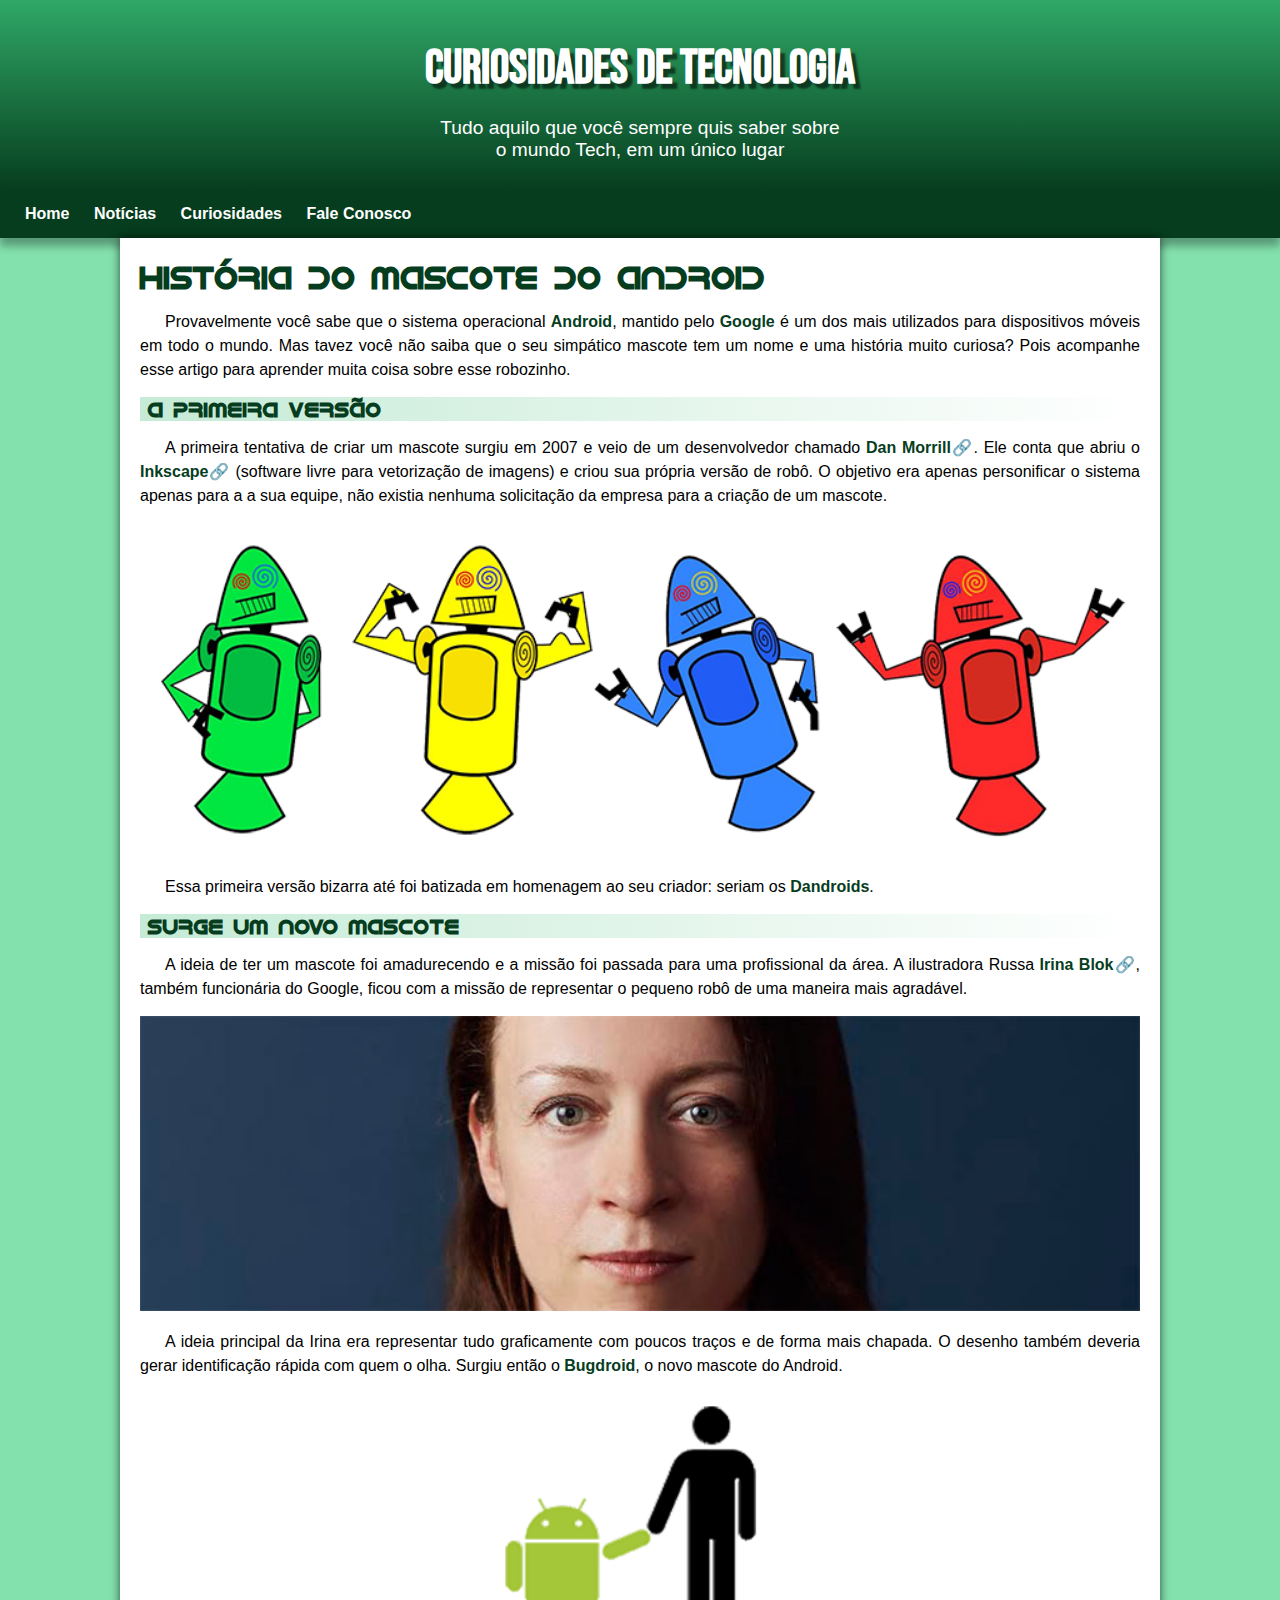
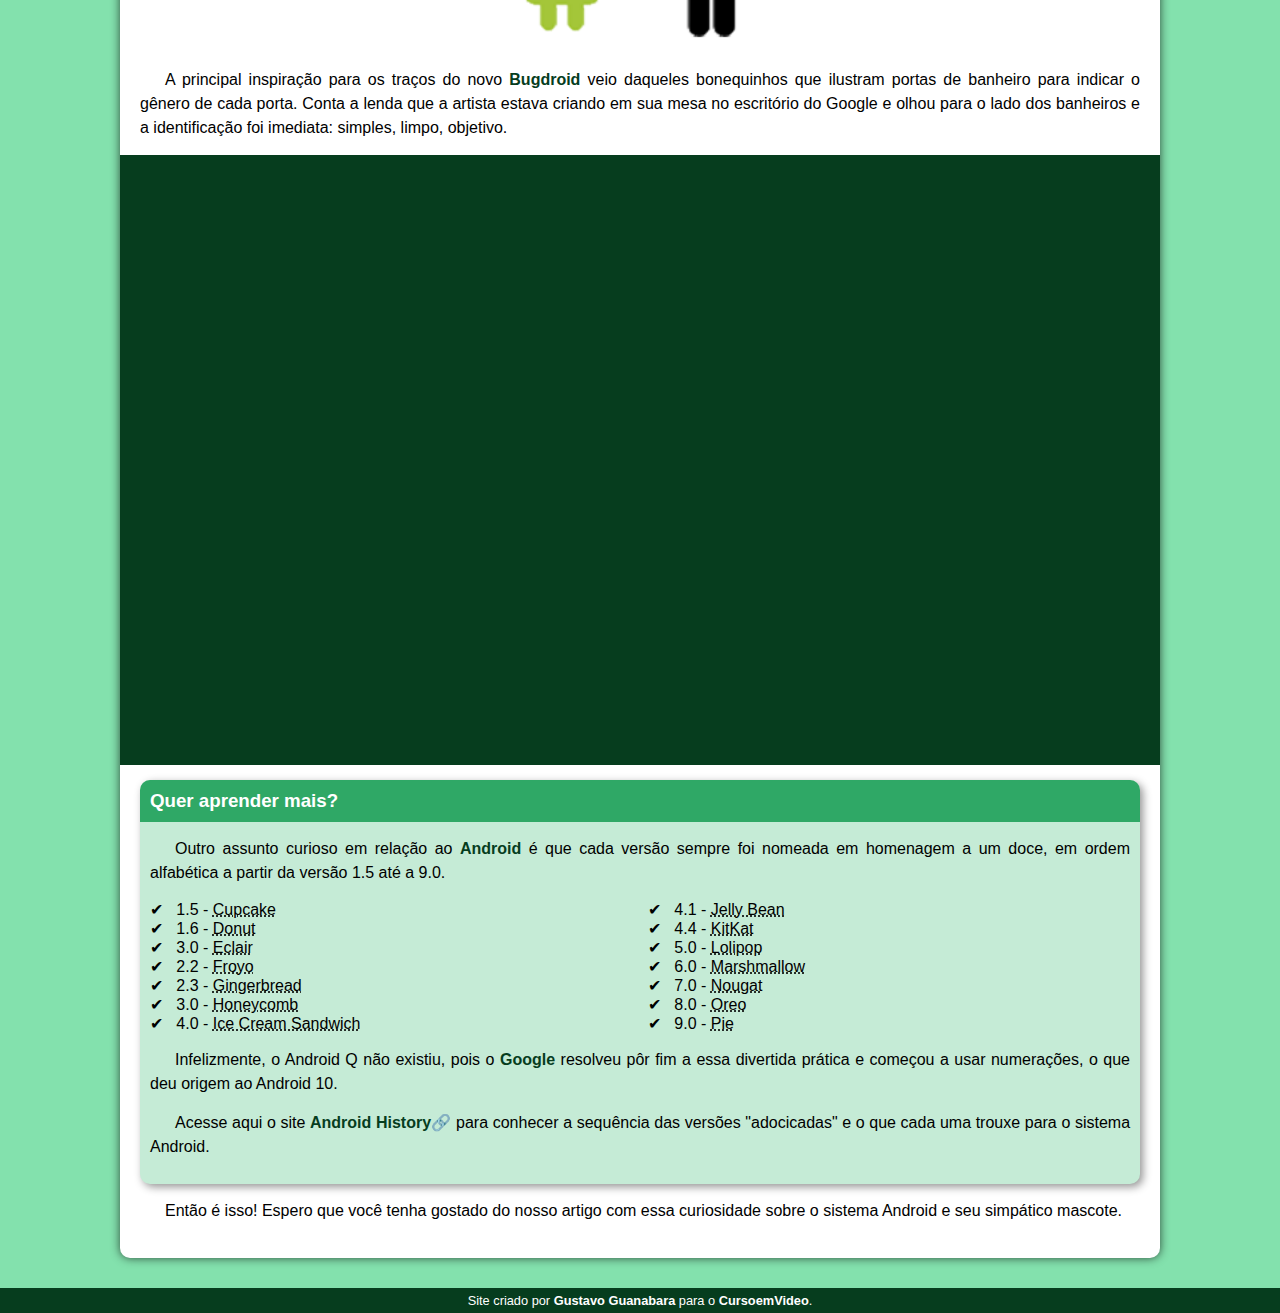
==== d010/d010/index.html @ 7aedd362 "Initial commit" ====
<!DOCTYPE html>
<html lang="pt-br">
<head>
    <meta charset="UTF-8">
    <meta name="viewport" content="width=device-width, initial-scale=1.0">
    <title>Projeto</title>
    <link rel="shortcut icon" href="imagens/favicon.ico" type="image/x-icon">
    <link rel="stylesheet" href="style.css">
</head>
<body>
    <header>
        <h1>Curiosidades de Tecnologia</h1>
        
        <p>Tudo aquilo que você sempre quis saber sobre o mundo Tech, em um único lugar</p>
    </header>

    <nav>
        <a href="#">Home</a>
        <a href="#">Notícias</a>
        <a href="#">Curiosidades</a>
        <a href="#">Fale Conosco</a>
    </nav>

    <main>
        <article>
            <h1>História do Mascote do Android</h1>

            <p>Provavelmente você sabe que o sistema operacional <strong>Android</strong>, mantido pelo <strong>Google</strong> é um dos mais utilizados para dispositivos móveis em todo o mundo. Mas tavez você não saiba que o seu simpático mascote tem um nome e uma história muito curiosa? Pois acompanhe esse artigo para aprender muita coisa sobre esse robozinho.</p>

            <h2>A primeira versão</h2>

            <p>A primeira tentativa de criar um mascote surgiu em 2007 e veio de um desenvolvedor chamado <a href="https://androidcommunity.com/dan-morrill-shows-us-the-android-mascot-that-almost-was-20130103/" target="_blank" class="externo">Dan Morrill</a>. Ele conta que abriu o <a href="#" class="externo">Inkscape</a> (software livre para vetorização de imagens) e criou sua própria versão de robô. O objetivo era apenas personificar o sistema apenas para a a sua equipe, não existia nenhuma solicitação da empresa para a criação de um mascote.</p>

            <picture>
                <source media="(max-width: 550px)" srcset="imagens/dan-droids-pq.png">
                <img src="imagens/dan-droids.png" alt="Dan-droids">
            </picture>

            <p>Essa primeira versão bizarra até foi batizada em homenagem ao seu criador: seriam os <strong>Dandroids</strong>.</p>

            <h2>Surge um novo mascote</h2>

            <p>A ideia de ter um mascote foi amadurecendo e a missão foi passada para uma profissional da área. A ilustradora Russa <a href="#" class="externo">Irina Blok</a>, também funcionária do Google, ficou com a missão de representar o pequeno robô de uma maneira mais agradável.</p>

            <picture>
                <source media="(max-width: 550px)" srcset="imagens/irina-blok-pq.jpg">
                <img src="imagens/irina-blok.jpg" alt="Irina Blok">
            </picture>

            <p>A ideia principal da Irina era representar tudo graficamente com poucos traços e de forma mais chapada. O desenho também deveria gerar identificação rápida com quem o olha. Surgiu então o <strong>Bugdroid</strong>, o novo mascote do Android.</p>

            <img src="imagens/bugdroid.png" alt="Bugdroid" class="pequena">

            <p>A principal inspiração para os traços do novo <strong>Bugdroid </strong>veio daqueles bonequinhos que ilustram portas de banheiro para indicar o gênero de cada porta. Conta a lenda que a artista estava criando em sua mesa no escritório do Google e olhou para o lado dos banheiros e a identificação foi imediata: simples, limpo, objetivo.</p>

            <div class="video">
                <iframe width="560" height="315" src="https://www.youtube.com/embed/l2UDgpLz20M?si=6eUzVnoIM3lFXTU6" title="YouTube video player" frameborder="0" allow="accelerometer; autoplay; clipboard-write; encrypted-media; gyroscope; picture-in-picture; web-share" referrerpolicy="strict-origin-when-cross-origin" allowfullscreen></iframe>
            </div>

                <aside>
                    <h3>Quer aprender mais?</h3>

                    <p>Outro assunto curioso em relação ao <strong>Android</strong> é que cada versão sempre foi nomeada em homenagem a um doce, em ordem alfabética a partir da versão 1.5 até a 9.0.</p>

                    <ul>
                        <li>
                            1.5 - <abbr title="Bolo de copo">Cupcake</abbr>
                        </li>
                        <li>
                            1.6 - <abbr title="Rosquinha">Donut</abbr>
                        </li>
                        <li>
                            3.0 - <abbr title="Bomba">Eclair</abbr>
                        </li>
                        <li>
                            2.2 - <abbr title="Iogurte">Froyo</abbr>
                        </li>
                        <li>
                            2.3 - <abbr title="Biscoito de Gengibre">Gingerbread</abbr>
                        </li>
                        <li>
                            3.0 - <abbr title="Favo de Mel">Honeycomb</abbr>
                        </li>
                        <li>
                            4.0 - <abbr title="Sanduíche de Sorvete">Ice Cream Sandwich</abbr>
                        </li>
                        <li>
                            4.1 - <abbr title="Jujuba">Jelly Bean</abbr>
                        </li>
                        <li>
                            4.4 - <abbr title="Kitkat">KitKat</abbr>
                        </li>
                        <li>
                            5.0 - <abbr title="Pirulito">Lolipop</abbr>
                        </li>
                        <li>
                            6.0 - <abbr title="Marshmallow">Marshmallow</abbr>
                        </li>
                        <li>
                            7.0 - <abbr title="Torrone">Nougat</abbr>
                        </li>
                        <li>
                            8.0 - <abbr title="Oreo">Oreo</abbr>
                        </li>
                        <li>
                            9.0 - <abbr title="Torta">Pie</abbr>
                        </li>
                    </ul>

                    <p>Infelizmente, o Android Q não existiu, pois o <strong>Google </strong>resolveu pôr fim a essa divertida prática e começou a usar numerações, o que deu origem ao Android 10.</p>

                    <p>Acesse aqui o site <a href="https://www.android.com/intl/en_uk/history/" target="_blank" class="externo">Android History</a> para conhecer a sequência das versões "adocicadas" e o que cada uma trouxe para o sistema Android.</p>
                </aside>
            
            <p>Então é isso! Espero que você tenha gostado do nosso artigo com essa curiosidade sobre o sistema Android e seu simpático mascote.</p>
        </article>
    </main>
            
    <footer>Site criado por <a href="https://gustavoguanabara.github.io/" target="_blank">Gustavo Guanabara</a> para o <a href="https://www.youtube.com/cursoemvideo" target="_blank">CursoemVideo</a>.</footer>
</body>
</html>
---- d010/d010/style.css ----
@charset "UTF-8";

@import url('https://fonts.googleapis.com/css2?family=Bebas+Neue&family=Orbitron:wght@400..900&display=swap');
@font-face {
    font-family: 'Android';
    src: url(fontes/idroid.otf);
}

:root {
    --cor0: #c5ebd6;
    --cor1: #83E1AD;
    --cor2: #3DDC84;
    --cor3: #2FA866;
    --cor4: #1A5C37;
    --cor5: #063d1e;

    --fontepadrao: Arial, Helvetica, sans-serif;
    --fontedestaque: 'Bebas Neue', cursive;
    --fonteandroid: 'Android', cursive;
}

* {
    margin: 0px;
    padding: 0px;
}

a.externo::after {
    content: '\1F517';
}

body {
    background-color: var(--cor1);
    font-family: var(--fontepadrao);
}

header {
    background-image: linear-gradient(to bottom, var(--cor3), var(--cor5));
    padding-top: 40px;
    min-height: 150px;
    text-align: center;
}

header > h1 {
    color: white;
    font-family: var(--fontedestaque);
    font-size: 3em;
    margin-bottom: 20px;
    text-shadow: 5px 5px 2px rgba(0, 0, 0, 0.541);
} 

header > p {
    color: white;
    font-family: var(--fontepadrao);
    font-size: 1.2em;
    max-width: 400px;
    margin: auto;
}

/*Por conta do 'max-width', o parágrafo virou um bloco, por isso 'margin: auto' e não 'text-align'*/

nav {
    background-color: var(--cor5);
    box-shadow: 0px 8px 8px rgba(0, 0, 0, 0.322);
    padding: 15px;
}

nav a {
    text-decoration: none;
    color: white;
    font-weight: bold;
    padding: 10px;
    border-radius: 5px;
}

nav a:hover {
    color: var(--cor5);
    background-color: var(--cor3);
}

main {
    min-width: 300px;
    max-width: 1000px;
    margin: auto;
    margin-bottom: 30px;
    padding: 20px;
    background-color: white;
    box-shadow: 0px 0px 10px rgba(0, 0, 0, 0.671);
    border-bottom-left-radius: 10px;
    border-bottom-right-radius: 10px;
}

main p{
    text-align: justify;
    margin: 15px 0px;
    text-indent: 25px;
    font-size: 1em;
    line-height: 1.5em;
}

main h1 {
    color: var(--cor5);
    font-family: var(--fonteandroid);
}

main h2 {
    color: var(--cor5);
    font-family: var(--fonteandroid);
    font-size: 1.3em;
    background-image: linear-gradient(to right, var(--cor0), transparent);
    text-indent: 8px;
}

main strong{
    color: var(--cor5);
    font-weight: bolder;
}

main a{
    text-decoration: none;
    color: var(--cor5);
    font-weight: bold;
}

main a:hover {
    text-decoration: underline;
    color: var(--cor4);
}

main img {
    width: 100%;
    margin: auto;
}

main img.pequena {
    width: 40%;
    display: block;
    margin: auto;
}

div.video {
    background-color: var(--cor5);
    margin: 0px -20px 15px -20px;
    padding: 20px 20px 59% 20px;
    position: relative;
}

div.video > iframe {
    position: absolute;
    top: 7%;
    left: 7%;
    width: 85%;
    height: 85%;
}

aside {
    background-color: var(--cor0);
    padding: 10px;
    border-radius: 10px;
    box-shadow: 3px 3px 8px rgba(0, 0, 0, 0.418);
}

aside>ul {
    list-style-type: '\2714\00A0\00A0';
    list-style-position: inside;
    columns: 2;
}

aside>h3{
    background-color: var(--cor3);
    color: white;
    padding: 10px;
    margin: -10px -10px 0px -10px;
    border-radius: 10px 10px 0px 0px;
}

footer {
    background-color: var(--cor5);
    color: white;
    text-align: center;
    font-size: 0.8em;
    padding: 5px;
}

footer a {
    color: white;
    text-decoration: none;
    font-weight: bolder;
}

footer a:hover {
    text-decoration: underline;
    color: var(--cor1);
}
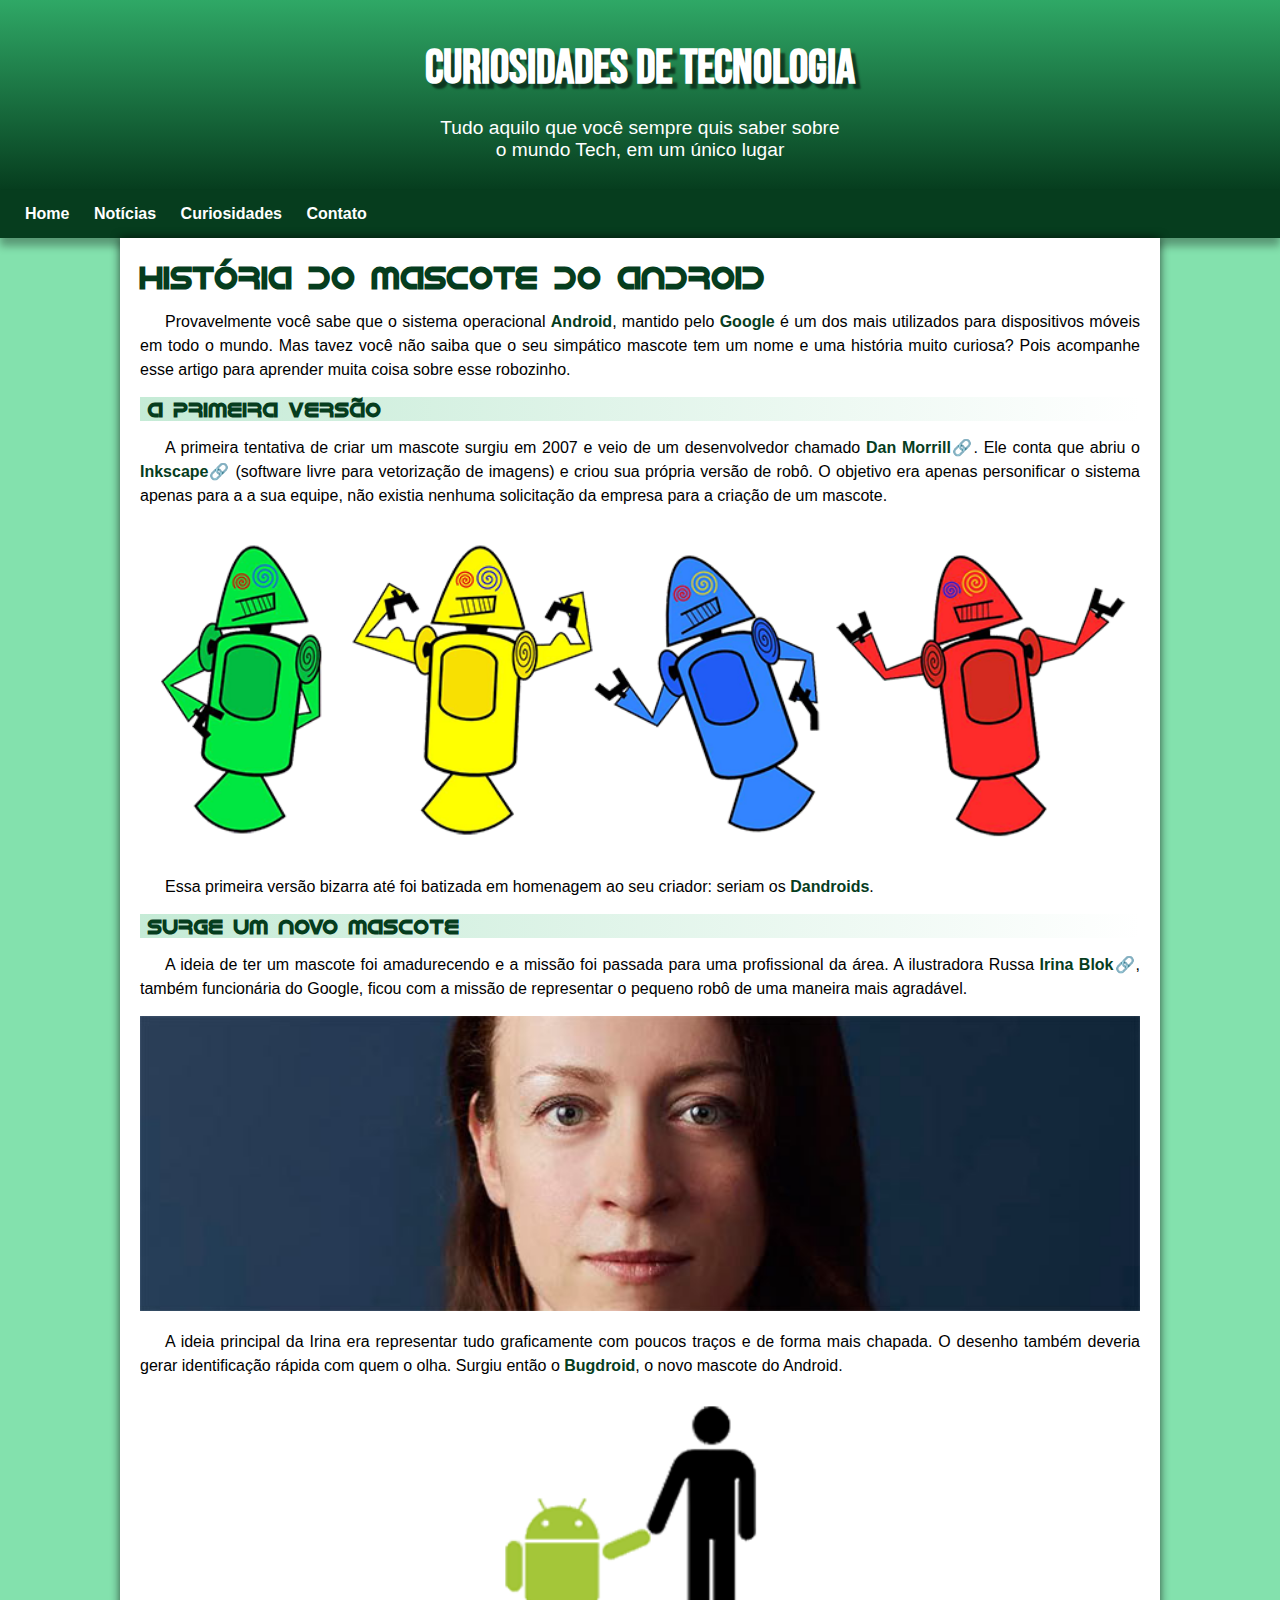
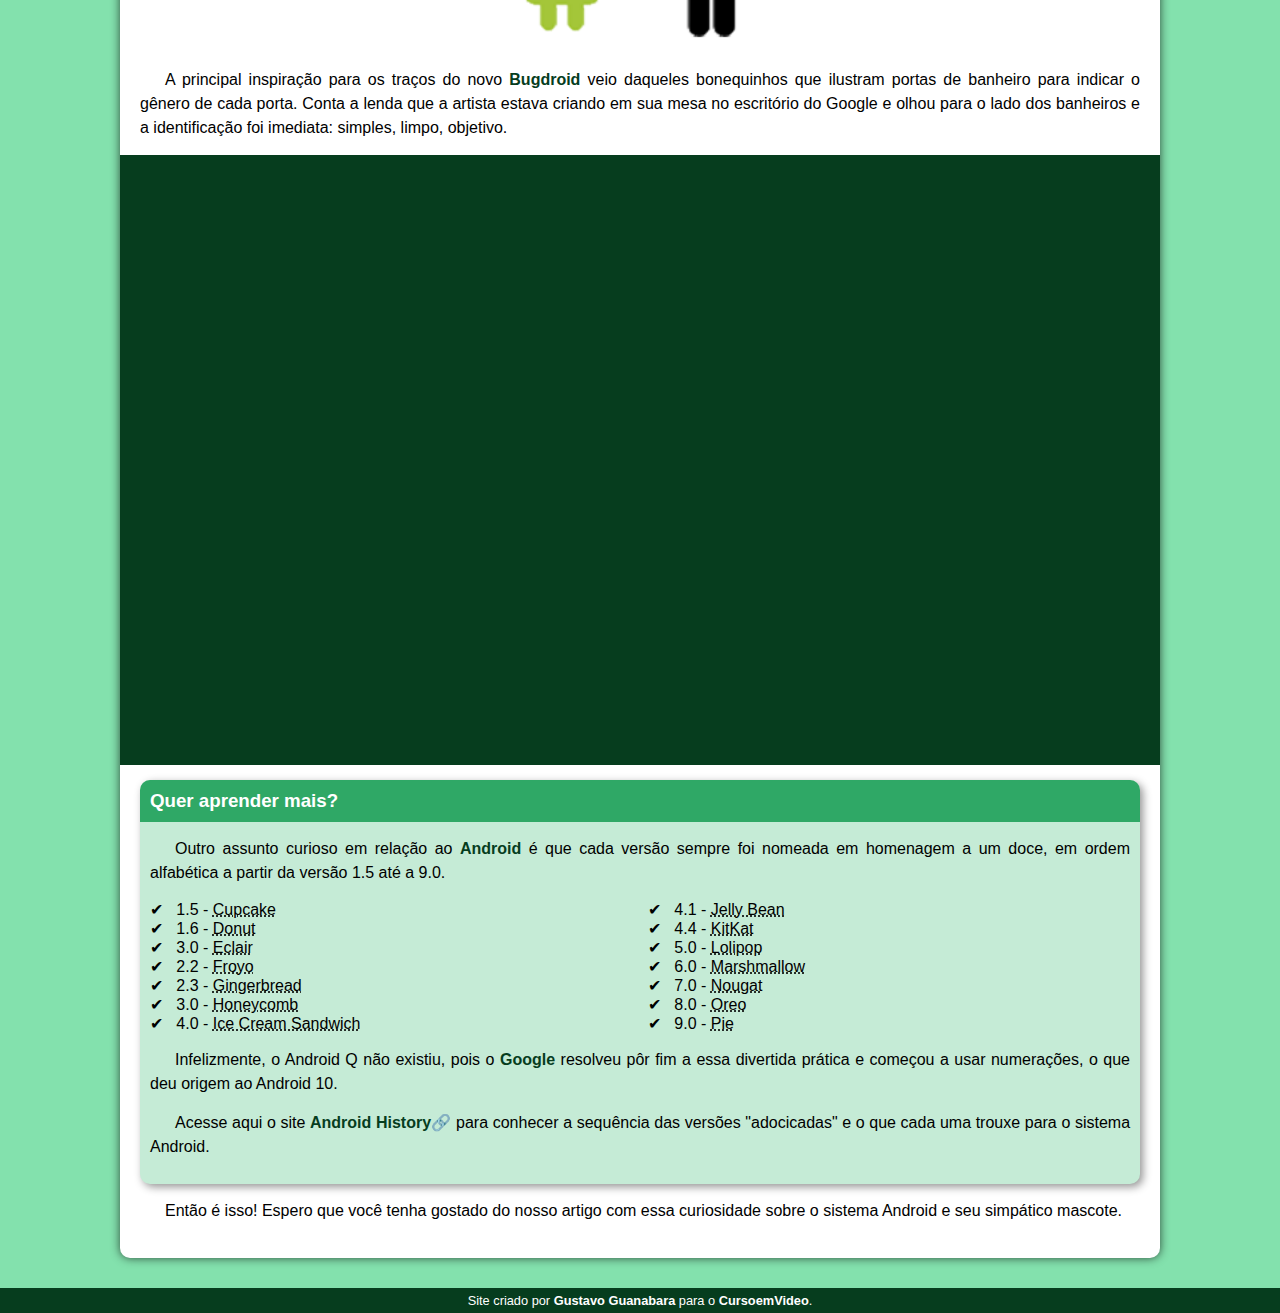
==== commit 4a4bdd8b: "v1.1" ====
--- a/d010/d010/index.html
+++ b/d010/d010/index.html
@@ -18,7 +18,7 @@
         <a href="#">Home</a>
         <a href="#">Notícias</a>
         <a href="#">Curiosidades</a>
-        <a href="#">Fale Conosco</a>
+        <a href="#">Contato</a>
     </nav>
 
     <main>
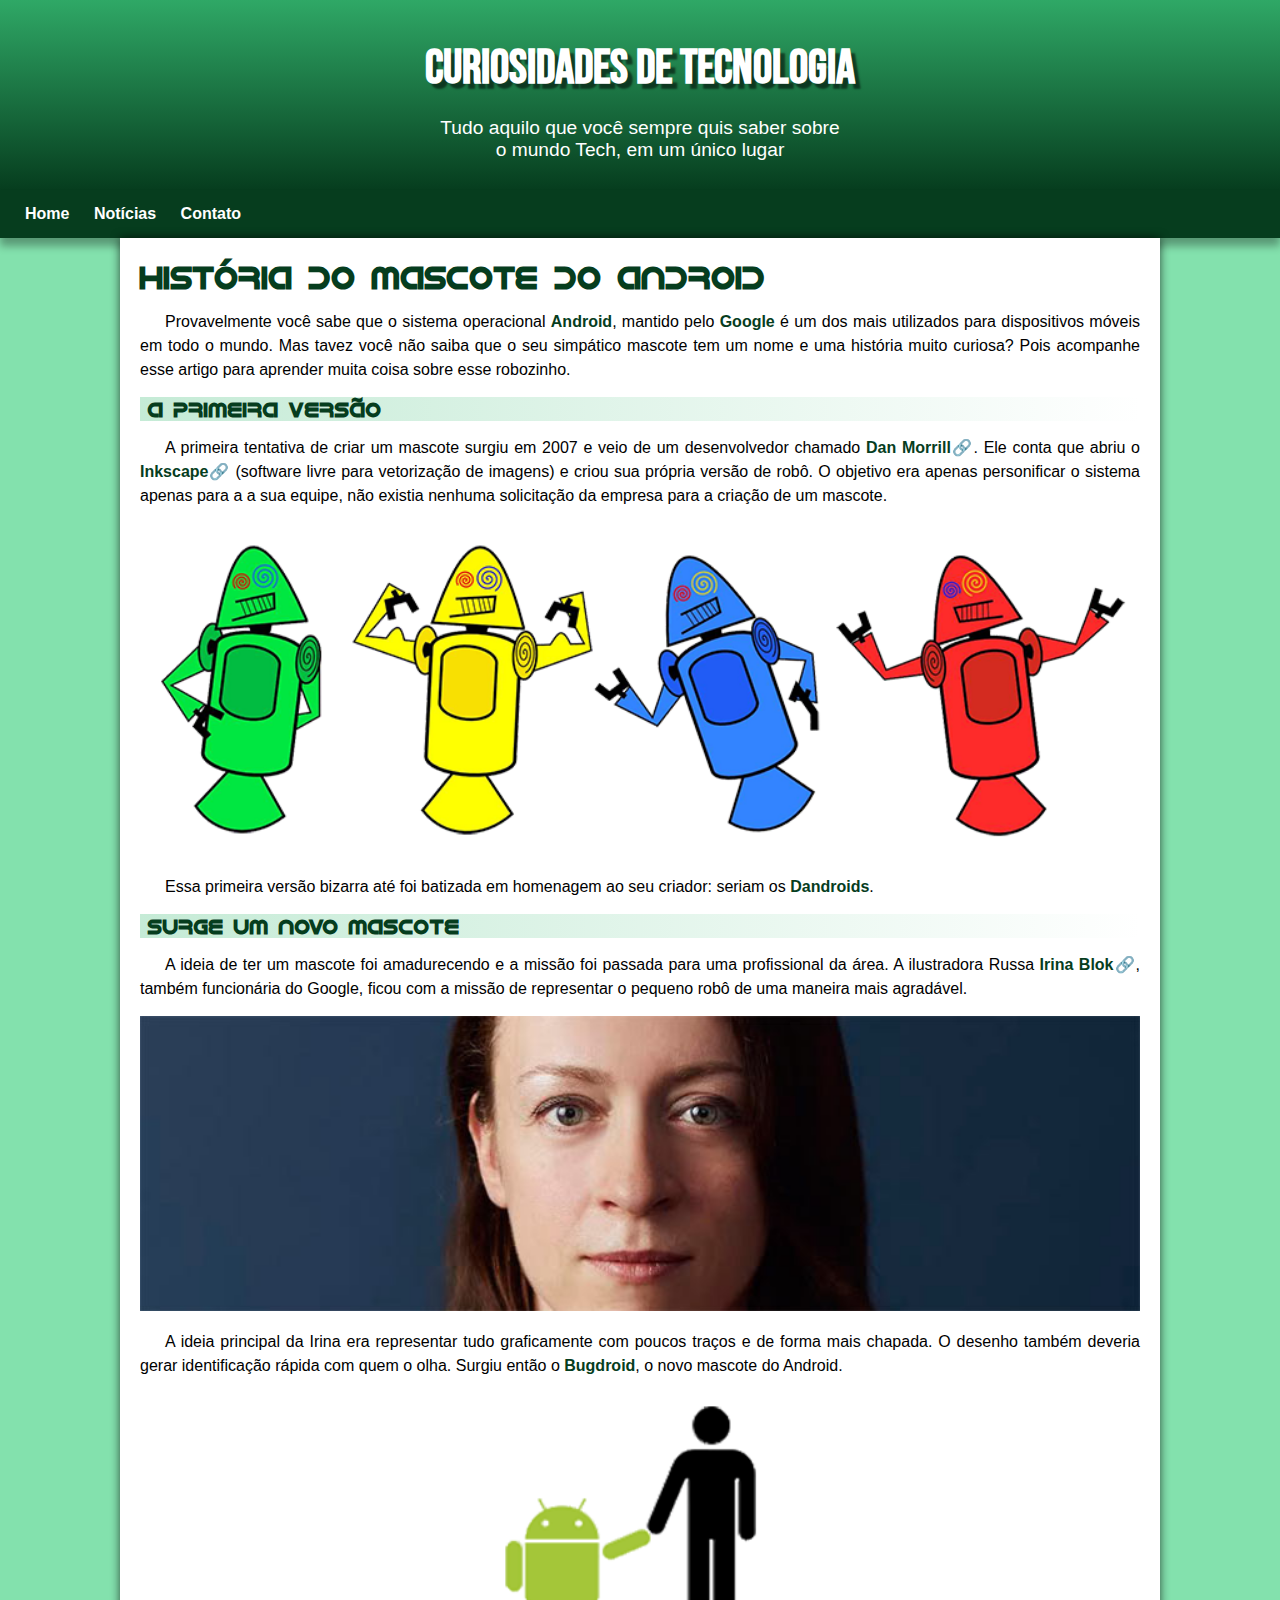
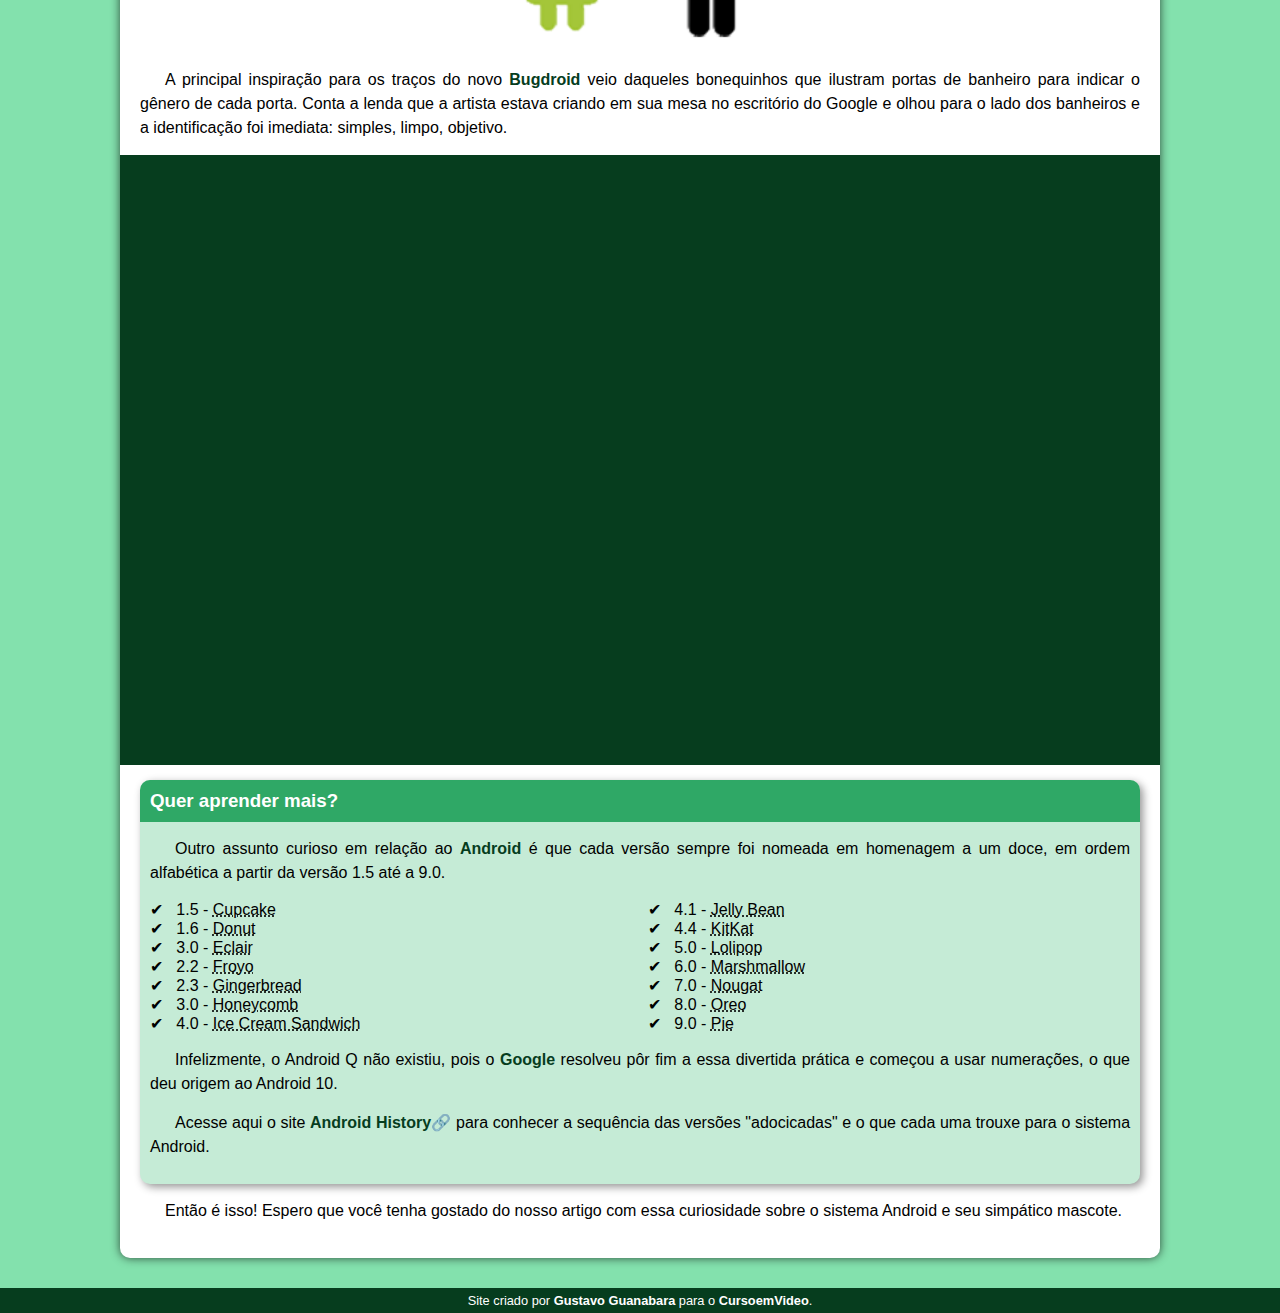
==== commit a491daab: "v1.2" ====
--- a/d010/d010/index.html
+++ b/d010/d010/index.html
@@ -17,7 +17,6 @@
     <nav>
         <a href="#">Home</a>
         <a href="#">Notícias</a>
-        <a href="#">Curiosidades</a>
         <a href="#">Contato</a>
     </nav>
 
